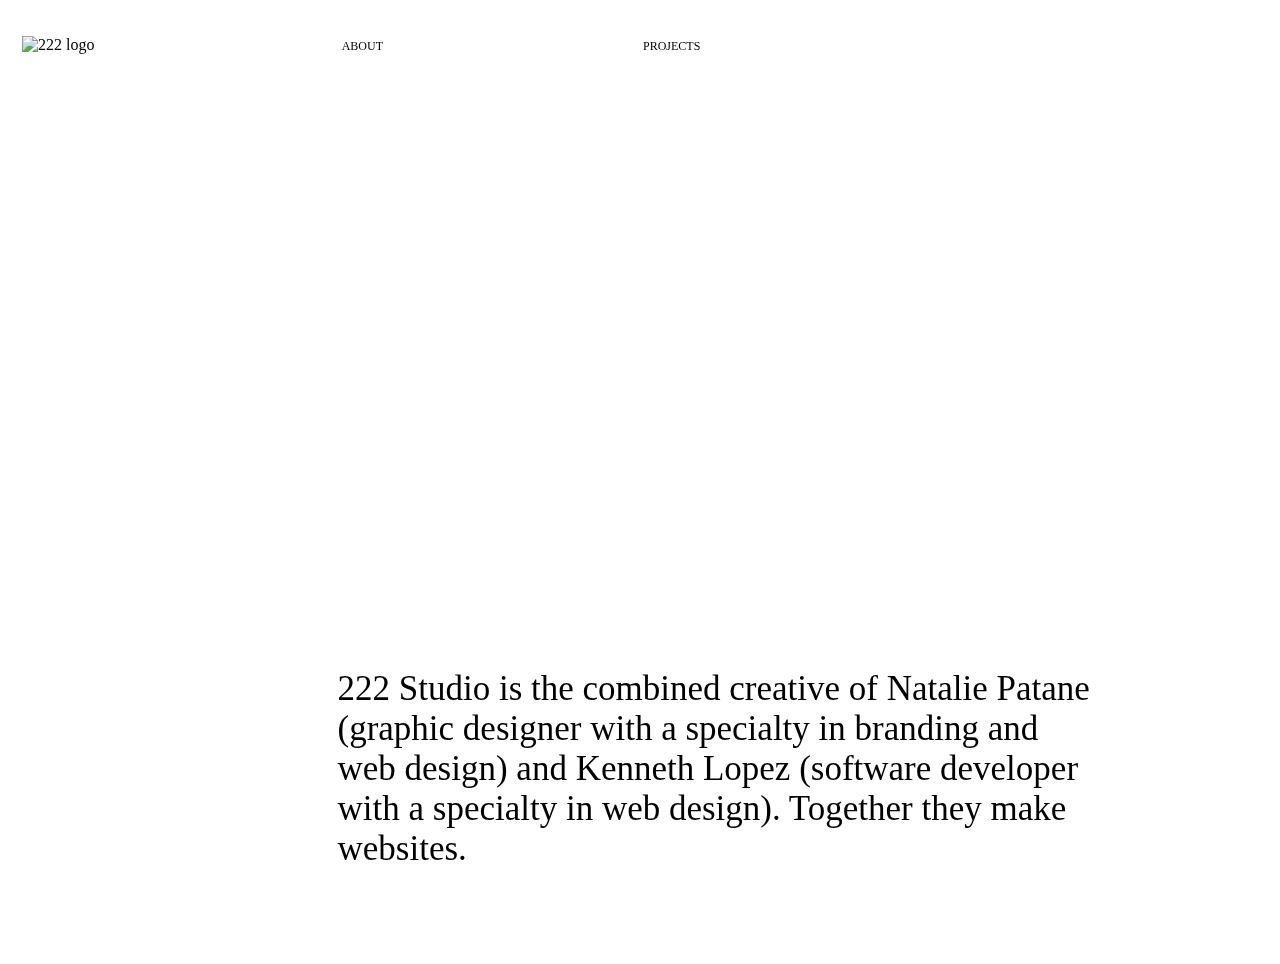
==== about.html @ cdb23f4d "about page finished" ====
<!DOCTYPE html>
<html lang="en">
<head>
    <meta charset="UTF-8">
    <meta name="viewport" content="width=device-width, initial-scale=1.0">
    <title>About</title>
    <link rel="stylesheet" href="style.css">
    <script src="script.js"></script>
    <link rel="shortcut icon" href="">
</head>
<body class="neutral">
    <div class="home-container">
        <div class="logo">
            <img class="logo-img" src="https://cdn.discordapp.com/attachments/1019070348848803922/1174159352798658602/222-logo.png?ex=6566941c&is=65541f1c&hm=afec6ffde183c2db22cef5b28bfc4d6c1e72057d71a7f53609af40f4bba50345&" alt="222 logo">
        </div>

        <header class="header-menu">
            <div class="header-item">
                <a class="header-links" href="./about" class="nav-item">ABOUT</a>
            </div>
            <div class="header-item">
                <a class="header-links" href="./projects" class="nav-item">PROJECTS</a>
            </div>
        </header>
        
        <div class="about-copy">
            <h1 class="mondwest-large">222 Studio is the combined creative of Natalie Patane (graphic designer with a specialty in branding and web design) and Kenneth Lopez (software developer with a specialty in web design). Together they make websites.</p>
        </div>
    </div>

    
</body>
</html>
---- style.css ----
@font-face {
    font-family: 'GT-Planar-Italic';
    src: url('fonts/GT-Planar-Italic-30-Light-Trial.otf') format('opentype');
    /* Add more src lines if you have multiple font formats */
}

@font-face {
    font-family: 'GT-Planar';
    src: url('fonts/GT-Planar-Light-Trial.otf') format('opentype');
    /* Add more src lines if you have multiple font formats */
}

@font-face {
    font-family: 'PPMondwest';
    src: url('fonts/PPMondwest-Regular.otf') format('opentype');
    /* Add more src lines if you have multiple font formats */
}

body{
    margin: 0px;
    overflow-y: hidden;
}

.logo-img{
    position: fixed;
    height: 91vh;
    mix-blend-mode: multiply;
}

.home-container{
    padding-top: 36px;
    padding-bottom: 36px;
    padding-left: 22px;
    display: flex;
    flex-direction: column;
}

.home-container, .header-menu{
    display: flex;
}

.header-menu{
    justify-content: center;
    padding-right: 520px;
}

.header-item{
    margin-left: 260px;
}

.header-links{
    text-decoration: none;
    color: black;
    font-family: 'GT-Planar';
    font-size: 12px;
    font-style: normal;
    font-weight: 300;
    line-height: normal;
}

.home-gif-div{
    justify-content: center;
    margin-top: 200px;
    display: flex;
    /*
    justify-content: center;
    align-items: center;
    */
}

.home-gif{
    height: 50vh;
}

/*FONTS*/
/*FONTS*/
.mondwest-large{
    font-family: 'PPMondwest';
    font-size: 35px;
    font-style: normal;
    font-weight: 400;
    line-height: normal;
}


/* about page */
.about-copy{
    display: flex;
    flex-direction: column;
    height: 81.5vh;
    align-items: center;
    justify-content: flex-end;
    padding-left: 130px;
    margin-top: 140px;
}

body > div > div.about-copy > h1{
    width: 757px !important;
    
}

body > div > div.home-body-container > div > h1{
    margin: 0px;
    padding: 0px;
}
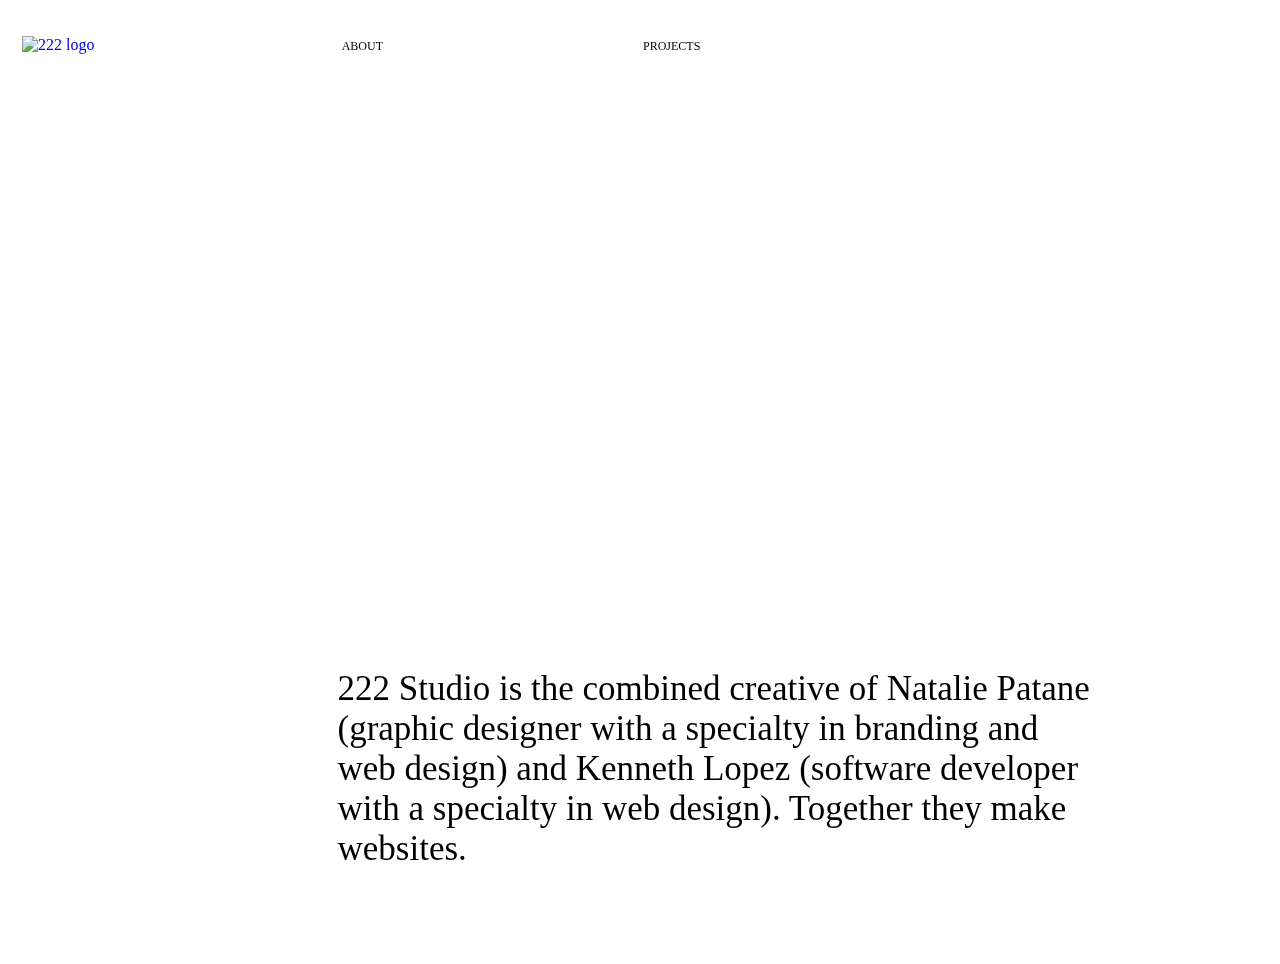
==== commit bab5d00c: "logo link fixed to just 222 image" ====
--- a/about.html
+++ b/about.html
@@ -11,7 +11,9 @@
 <body class="neutral">
     <div class="home-container">
         <div class="logo">
-            <img class="logo-img" src="https://cdn.discordapp.com/attachments/1019070348848803922/1174159352798658602/222-logo.png?ex=6566941c&is=65541f1c&hm=afec6ffde183c2db22cef5b28bfc4d6c1e72057d71a7f53609af40f4bba50345&" alt="222 logo">
+            <a href="./">
+                <img class="logo-img" src="https://cdn.discordapp.com/attachments/1019070348848803922/1174159352798658602/222-logo.png?ex=6566941c&is=65541f1c&hm=afec6ffde183c2db22cef5b28bfc4d6c1e72057d71a7f53609af40f4bba50345&" alt="222 logo">
+            </a>
         </div>
 
         <header class="header-menu">
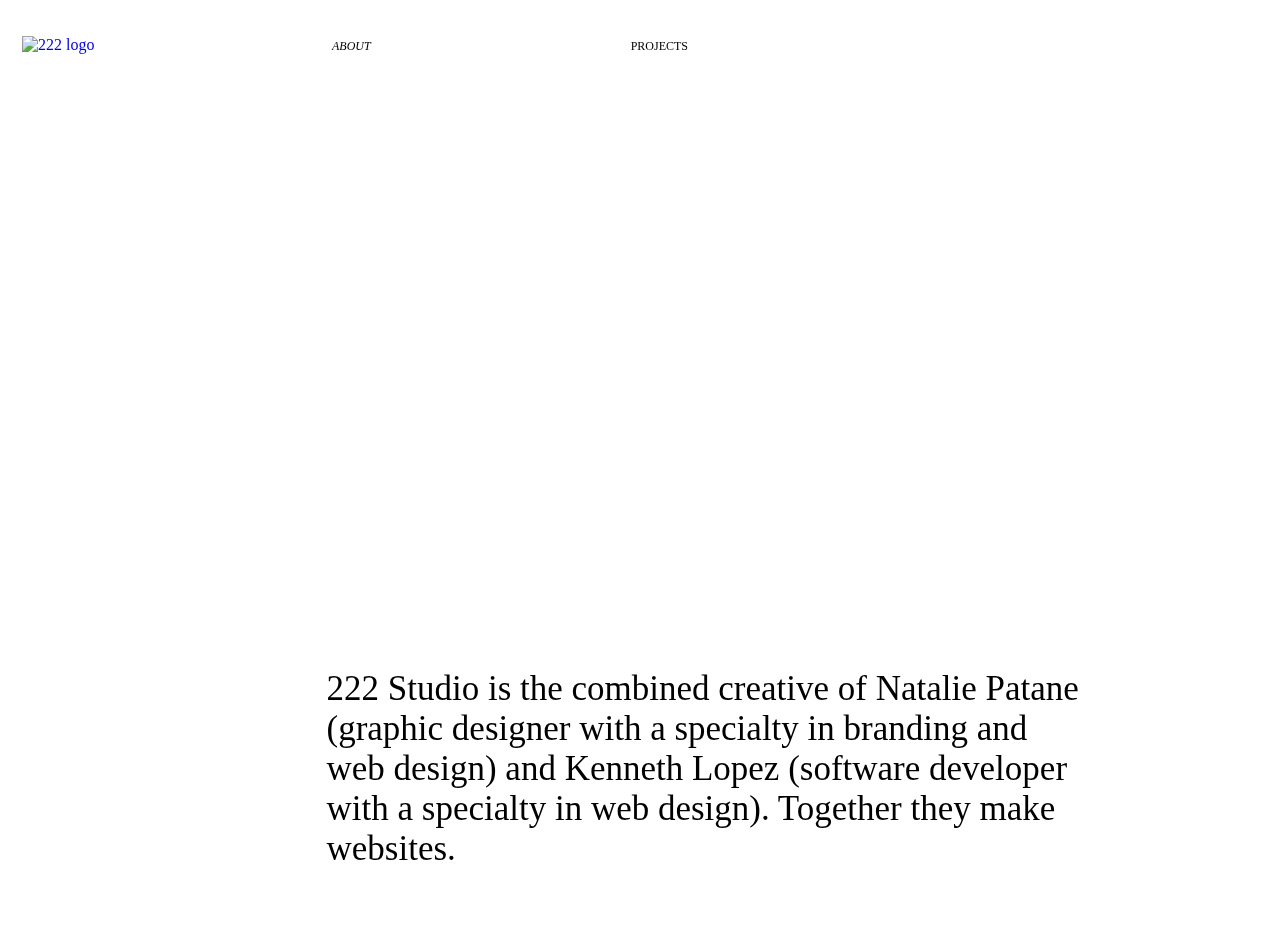
==== commit 013ed085: "moodring project page complete" ====
--- a/about.html
+++ b/about.html
@@ -5,7 +5,6 @@
     <meta name="viewport" content="width=device-width, initial-scale=1.0">
     <title>About</title>
     <link rel="stylesheet" href="style.css">
-    <script src="script.js"></script>
     <link rel="shortcut icon" href="">
 </head>
 <body class="neutral">
@@ -18,7 +17,7 @@
 
         <header class="header-menu">
             <div class="header-item">
-                <a class="header-links" href="./about" class="nav-item">ABOUT</a>
+                <a class="header-links" href="./about" class="nav-item"><i>ABOUT</i></a>
             </div>
             <div class="header-item">
                 <a class="header-links" href="./projects" class="nav-item">PROJECTS</a>
--- a/style.css
+++ b/style.css
@@ -21,6 +21,11 @@
     overflow-y: hidden;
 }
 
+.logo{
+    padding-top: 36px;
+    padding-left: 22px;
+}
+
 .logo-img{
     position: fixed;
     height: 91vh;
@@ -28,9 +33,7 @@
 }
 
 .home-container{
-    padding-top: 36px;
-    padding-bottom: 36px;
-    padding-left: 22px;
+    
     display: flex;
     flex-direction: column;
 }
@@ -82,6 +85,32 @@
     line-height: normal;
 }
 
+.project-title{
+    font-family: 'PPMondwest';
+    font-size: 60px;
+    font-style: normal;
+    font-weight: 400;
+    line-height: 0px;
+}
+
+.project-description{
+    color: #000;
+    font-family: 'GT-Planar';
+    font-size: 20px;
+    font-style: normal;
+    font-weight: 300;
+    line-height: 0;
+}
+
+.GT-Planar-sm{
+    color: #000;
+    font-family: 'GT-Planar';
+    font-size: 15px;
+    font-style: normal;
+    font-weight: 300;
+    line-height: normal;
+}
+
 
 /* about page */
 .about-copy{
@@ -103,3 +132,105 @@
     margin: 0px;
     padding: 0px;
 }
+
+/* projects */
+/* projects */
+.moodring-thumbnail{
+    width: 591px;
+    height: 368px;
+    border-radius: 10px;
+}
+
+.projects-row{
+    overflow-x: auto; /* Enable horizontal scrolling */
+    white-space: nowrap; /* Prevent line breaks */
+    display: flex;
+    flex-direction: row;
+    /*CHANGE THIS VALUE BY 570 EVERY TIME YOU ADD MORE PAGES*/
+    padding-left: 1370px;
+    align-items: center;
+    justify-content: center;
+    overflow-x: scroll;
+    height: 92.5vh;
+}
+
+.projects-container{
+    display: flex;
+    flex-direction: column;
+    
+    margin-right: 68px;
+    margin-top: 100px;
+}
+
+.project-div{
+    width: 591px;
+    height: 368px;
+    border-radius: 10px;
+    border: 1px solid #000;
+    background: url(<path-to-image>), lightgray 50% / cover no-repeat;
+}
+
+/* Hide scrollbar for all browsers except Firefox */
+::-webkit-scrollbar {
+    display: none;
+  }
+  /* Hide scrollbar for Firefox */
+
+  /* PROJECT SHOWCASE PAGE */
+  /* PROJECT SHOWCASE PAGE */
+.project-copy{
+    margin-top: 40px;
+    justify-content: center;
+    padding-left: 225px;
+    display: flex;
+
+}
+
+.project-link{
+    margin-top: -14px;
+}
+
+.project-name-link{
+    display: flex;
+    flex-direction: column;
+    padding-right: 45px;
+}
+
+.project-info{
+    width: 560px;
+}
+
+.project-showcase-row{
+    padding-left: 405px;
+    display: flex;
+    overflow-x: auto; /* Enable horizontal scrolling */
+    white-space: nowrap; /* Prevent line breaks */
+    overflow: hidden;
+}
+
+.project-showcase-div{
+    justify-content: center;
+    align-items: center;
+    width: 878px;
+    height: 532px;
+    border: 1px solid #000;
+}
+
+body > div > div.project-showcase-row > div:nth-child(2) > div{
+    width: 570.524px !important;
+    height: 532px !important;
+    border: 1px solid #000;
+}
+
+.project-showcase-div video {
+    width: 100%;
+    height: 100%;
+    object-fit: cover; /* This ensures the video fills the div while maintaining its aspect ratio */
+}
+
+.drinks-img, .about-page-img, .menu-img, .moodring-img{
+    margin-right: 60px;
+    margin-top: 99px;
+    border-radius: 10px;
+    height: 532px;
+}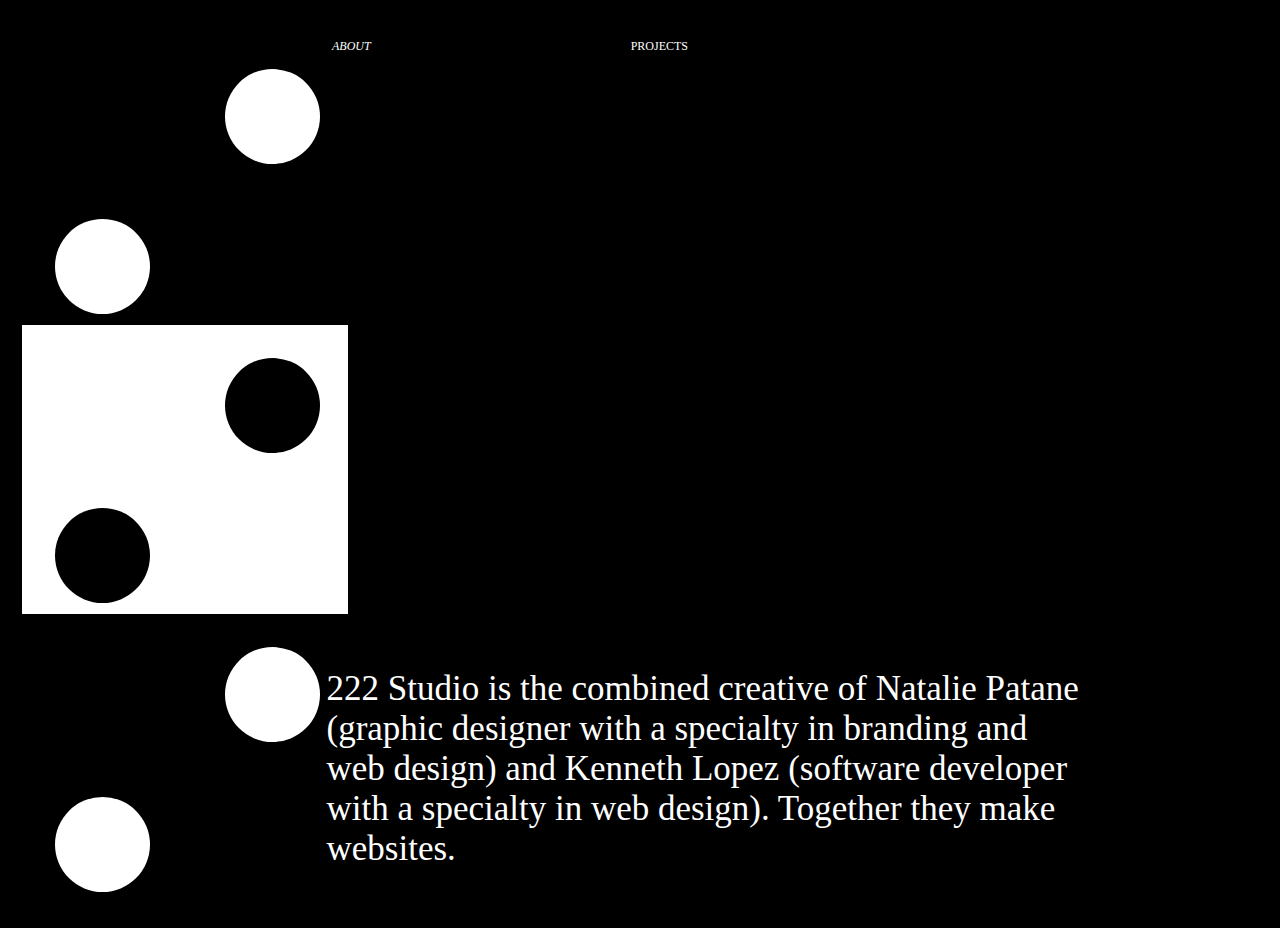
==== commit 9de781a7: "inverted color and dice added to about page" ====
--- a/about.html
+++ b/about.html
@@ -7,11 +7,36 @@
     <link rel="stylesheet" href="style.css">
     <link rel="shortcut icon" href="">
 </head>
-<body class="neutral">
+<body class="black">
     <div class="home-container">
         <div class="logo">
             <a href="./">
-                <img class="logo-img" src="https://cdn.discordapp.com/attachments/1019070348848803922/1174159352798658602/222-logo.png?ex=6566941c&is=65541f1c&hm=afec6ffde183c2db22cef5b28bfc4d6c1e72057d71a7f53609af40f4bba50345&" alt="222 logo">
+                <div class="dice-logo">
+                    <div class="die">
+                        <svg class="right-dot" xmlns="http://www.w3.org/2000/svg" width="75" height="75" viewBox="0 0 75 75" fill="none">
+                            <circle cx="37.5" cy="37.5" r="37.5" fill="white"/>
+                        </svg>
+                        <svg class="left-dot" xmlns="http://www.w3.org/2000/svg" width="75" height="75" viewBox="0 0 75 75" fill="none">
+                            <circle cx="37.5" cy="37.5" r="37.5" fill="white"/>
+                        </svg>
+                    </div>
+                    <div class="die" style="background-color: white;">
+                        <svg class="right-dot" xmlns="http://www.w3.org/2000/svg" width="75" height="75" viewBox="0 0 75 75" fill="none">
+                            <circle cx="37.5" cy="37.5" r="37.5" fill="black"/>
+                        </svg>
+                        <svg class="left-dot" xmlns="http://www.w3.org/2000/svg" width="75" height="75" viewBox="0 0 75 75" fill="none">
+                            <circle cx="37.5" cy="37.5" r="37.5" fill="black"/>
+                        </svg>
+                    </div>
+                    <div class="die">
+                        <svg class="right-dot" xmlns="http://www.w3.org/2000/svg" width="75" height="75" viewBox="0 0 75 75" fill="none">
+                            <circle cx="37.5" cy="37.5" r="37.5" fill="white"/>
+                        </svg>
+                        <svg class="left-dot" xmlns="http://www.w3.org/2000/svg" width="75" height="75" viewBox="0 0 75 75" fill="none">
+                            <circle cx="37.5" cy="37.5" r="37.5" fill="white"/>
+                        </svg>
+                    </div>
+                </div>
             </a>
         </div>
 
@@ -27,10 +52,33 @@
         <div class="about-copy">
             <h1 class="mondwest-large">222 Studio is the combined creative of Natalie Patane (graphic designer with a specialty in branding and web design) and Kenneth Lopez (software developer with a specialty in web design). Together they make websites.</p>
         </div>
-    </div>
+    </div> 
+</body>
+<script>
+   const body = document.body;
+    const links = document.querySelectorAll(".header-links.invert-on-about");
+    const logoImg = document.querySelector(".logo-img.invert-on-about");
 
-    
-</body>
+if (body.classList.contains("about")) {
+  // Invert background and text colors
+  body.style.backgroundColor = "white";
+  body.style.color = "black";
+
+  // Invert header links
+  for (const link of links) {
+    link.style.color = "white";
+  }
+
+  // Invert logo image
+  if (logoImg) {
+    logoImg.style.filter = "invert(1)";
+  }
+}
+
+// Call the function on page load
+window.onload = invertColors;
+
+</script>
 </html>
 
 
--- a/style.css
+++ b/style.css
@@ -73,6 +73,10 @@
 
 .home-gif{
     height: 50vh;
+}
+
+a{
+    color: #000;
 }
 
 /*FONTS*/
@@ -113,6 +117,44 @@
 
 
 /* about page */
+.black{
+    background-color: #000;
+}
+
+.black .header-links, .black .mondwest-large {
+    color: white; 
+}
+
+.dice-logo{
+    position: fixed;
+    display:flex ;
+    flex-direction: column;
+}
+
+.die{
+    height: 27vh;
+    width: 280px;
+    display: flex;
+    flex-direction: column;
+    padding: 23px;
+}
+
+.left-dot, .right-dot{
+    position: absolute;
+    width: 95px;
+    height: 95px;
+}
+
+.right-dot{
+    padding-top: 10px;
+    padding-left: 180px
+}
+
+.left-dot{
+    padding-top: 160px;
+    padding-left: 10px;
+}
+
 .about-copy{
     display: flex;
     flex-direction: column;
@@ -216,7 +258,7 @@
     border: 1px solid #000;
 }
 
-body > div > div.project-showcase-row > div:nth-child(2) > div{
+body > div > div.project-showcase-row > div:nth-child(3) > div{
     width: 570.524px !important;
     height: 532px !important;
     border: 1px solid #000;
@@ -229,8 +271,29 @@
 }
 
 .drinks-img, .about-page-img, .menu-img, .moodring-img{
+    border: 1px solid #000;
     margin-right: 60px;
     margin-top: 99px;
     border-radius: 10px;
     height: 532px;
+}
+
+.vertical-imgs{
+    display: flex;
+    flex-direction: column;
+    margin-top: 99px;
+    margin-right: 60px;
+}
+
+.cherries-img{
+    height: 245px;
+    margin-bottom: 43px;
+    border-radius: 10px;
+    border: 1px solid #000;
+}
+
+.fairy-img{
+    height: 245px;
+    border-radius: 10px;
+    border: 1px solid #000;
 }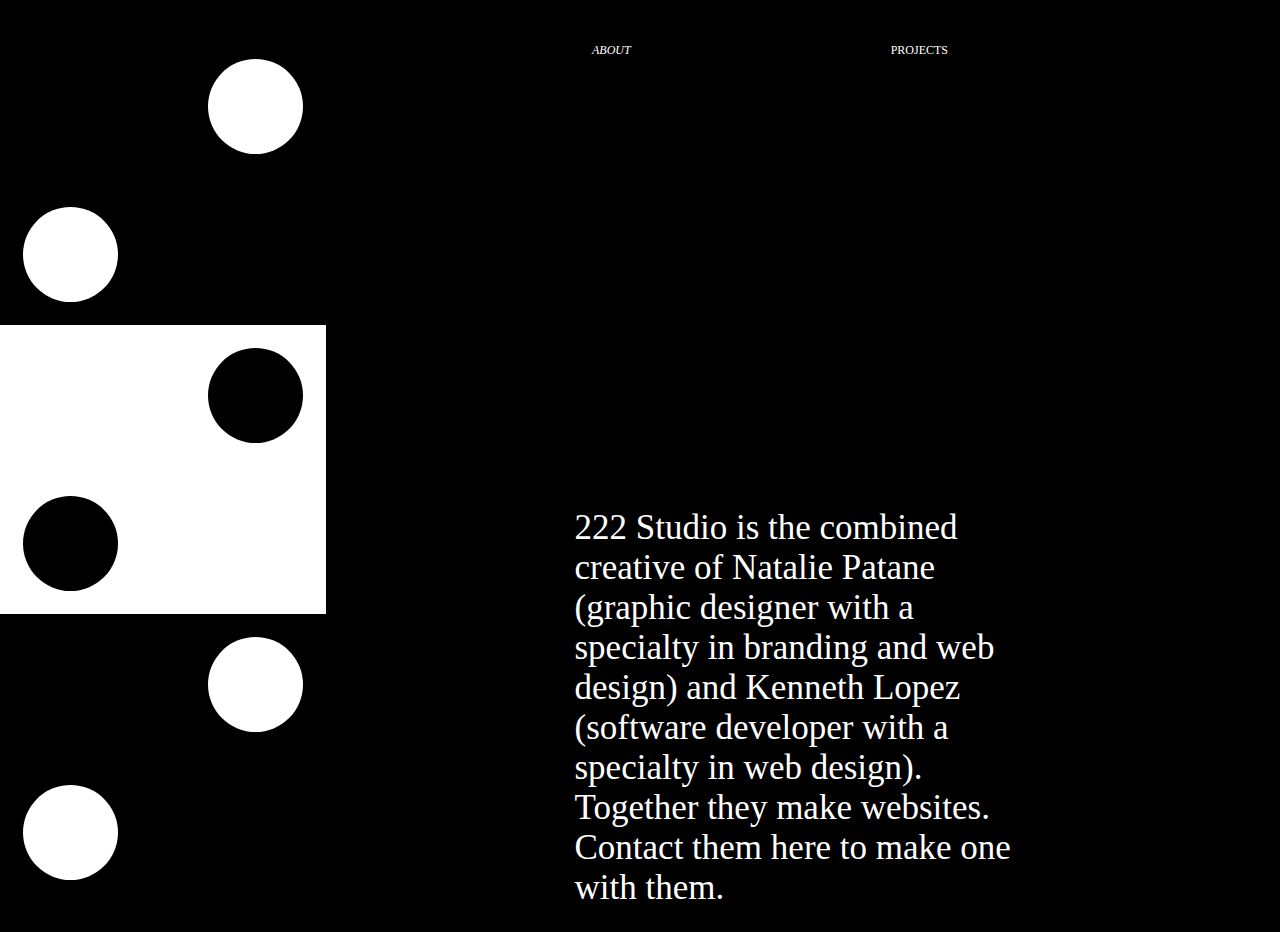
==== commit bce05ce3: "about page responsive and dice favicon added" ====
--- a/about.html
+++ b/about.html
@@ -5,7 +5,7 @@
     <meta name="viewport" content="width=device-width, initial-scale=1.0">
     <title>About</title>
     <link rel="stylesheet" href="style.css">
-    <link rel="shortcut icon" href="">
+    <link rel="shortcut icon" href="https://cdn.discordapp.com/attachments/1019070348848803922/1181803178572910692/White-Six-Sided-Dice.png?ex=658262fa&is=656fedfa&hm=e0b2af88f3ed70d767b3c16d831b6f37fe6ce7daafc9bbd0053e4696c842c2ae&">
 </head>
 <body class="black">
     <div class="home-container">
@@ -13,28 +13,40 @@
             <a href="./">
                 <div class="dice-logo">
                     <div class="die">
-                        <svg class="right-dot" xmlns="http://www.w3.org/2000/svg" width="75" height="75" viewBox="0 0 75 75" fill="none">
-                            <circle cx="37.5" cy="37.5" r="37.5" fill="white"/>
-                        </svg>
-                        <svg class="left-dot" xmlns="http://www.w3.org/2000/svg" width="75" height="75" viewBox="0 0 75 75" fill="none">
-                            <circle cx="37.5" cy="37.5" r="37.5" fill="white"/>
-                        </svg>
+                        <div class="right-div">
+                            <svg class="right-dot" xmlns="http://www.w3.org/2000/svg" width="75" height="75" viewBox="0 0 75 75" fill="none">
+                                <circle cx="37.5" cy="37.5" r="37.5" fill="white"/>
+                            </svg>
+                        </div>
+                        <div class="left-div">
+                            <svg class="left-dot" xmlns="http://www.w3.org/2000/svg" width="75" height="75" viewBox="0 0 75 75" fill="none">
+                                <circle cx="37.5" cy="37.5" r="37.5" fill="white"/>
+                            </svg>
+                        </div>
                     </div>
-                    <div class="die" style="background-color: white;">
-                        <svg class="right-dot" xmlns="http://www.w3.org/2000/svg" width="75" height="75" viewBox="0 0 75 75" fill="none">
-                            <circle cx="37.5" cy="37.5" r="37.5" fill="black"/>
-                        </svg>
-                        <svg class="left-dot" xmlns="http://www.w3.org/2000/svg" width="75" height="75" viewBox="0 0 75 75" fill="none">
-                            <circle cx="37.5" cy="37.5" r="37.5" fill="black"/>
-                        </svg>
+                    <div class="die" style="background-color: white">
+                        <div class="right-div">
+                            <svg class="right-dot" xmlns="http://www.w3.org/2000/svg" width="75" height="75" viewBox="0 0 75 75" fill="none">
+                                <circle cx="37.5" cy="37.5" r="37.5" fill="black"/>
+                            </svg>
+                        </div>
+                        <div class="left-div">
+                            <svg class="left-dot" xmlns="http://www.w3.org/2000/svg" width="75" height="75" viewBox="0 0 75 75" fill="none">
+                                <circle cx="37.5" cy="37.5" r="37.5" fill="black"/>
+                            </svg>
+                        </div>
                     </div>
                     <div class="die">
-                        <svg class="right-dot" xmlns="http://www.w3.org/2000/svg" width="75" height="75" viewBox="0 0 75 75" fill="none">
-                            <circle cx="37.5" cy="37.5" r="37.5" fill="white"/>
-                        </svg>
-                        <svg class="left-dot" xmlns="http://www.w3.org/2000/svg" width="75" height="75" viewBox="0 0 75 75" fill="none">
-                            <circle cx="37.5" cy="37.5" r="37.5" fill="white"/>
-                        </svg>
+                        <div class="right-div">
+                            <svg class="right-dot" xmlns="http://www.w3.org/2000/svg" width="75" height="75" viewBox="0 0 75 75" fill="none">
+                                <circle cx="37.5" cy="37.5" r="37.5" fill="white"/>
+                            </svg>
+                        </div>
+                        <div class="left-div">
+                            <svg class="left-dot" xmlns="http://www.w3.org/2000/svg" width="75" height="75" viewBox="0 0 75 75" fill="none">
+                                <circle cx="37.5" cy="37.5" r="37.5" fill="white"/>
+                            </svg>
+                        </div>
                     </div>
                 </div>
             </a>
@@ -50,7 +62,7 @@
         </header>
         
         <div class="about-copy">
-            <h1 class="mondwest-large">222 Studio is the combined creative of Natalie Patane (graphic designer with a specialty in branding and web design) and Kenneth Lopez (software developer with a specialty in web design). Together they make websites.</p>
+            <h1 class="mondwest-large">222 Studio is the combined creative of Natalie Patane (graphic designer with a specialty in branding and web design) and Kenneth Lopez (software developer with a specialty in web design). Together they make websites. Contact them here to make one with them. </h1>
         </div>
     </div> 
 </body>
--- a/style.css
+++ b/style.css
@@ -1,18 +1,18 @@
 @font-face {
     font-family: 'GT-Planar-Italic';
-    src: url('fonts/GT-Planar-Italic-30-Light-Trial.otf') format('opentype');
+    src: url('assets/fonts/GT-Planar-Italic-30-Light-Trial.otf') format('opentype');
     /* Add more src lines if you have multiple font formats */
 }
 
 @font-face {
     font-family: 'GT-Planar';
-    src: url('fonts/GT-Planar-Light-Trial.otf') format('opentype');
+    src: url('assets/fonts/GT-Planar-Light-Trial.otf') format('opentype');
     /* Add more src lines if you have multiple font formats */
 }
 
 @font-face {
     font-family: 'PPMondwest';
-    src: url('fonts/PPMondwest-Regular.otf') format('opentype');
+    src: url('assets/fonts/PPMondwest-Regular.otf') format('opentype');
     /* Add more src lines if you have multiple font formats */
 }
 
@@ -126,6 +126,7 @@
 }
 
 .dice-logo{
+    margin-left: -22px;
     position: fixed;
     display:flex ;
     flex-direction: column;
@@ -137,6 +138,19 @@
     display: flex;
     flex-direction: column;
     padding: 23px;
+}
+
+.right-div{
+    position: relative;
+    justify-content: right;
+    display: flex;
+}
+
+.left-div{
+    height: inherit;
+    display: flex;
+    flex-direction: column;
+    justify-content: end;
 }
 
 .left-dot, .right-dot{
@@ -145,15 +159,13 @@
     height: 95px;
 }
 
-.right-dot{
-    padding-top: 10px;
-    padding-left: 180px
-}
-
-.left-dot{
-    padding-top: 160px;
-    padding-left: 10px;
-}
+.right-dot {
+   
+  }
+  
+  .left-dot {
+    
+  }
 
 .about-copy{
     display: flex;
@@ -167,7 +179,6 @@
 
 body > div > div.about-copy > h1{
     width: 757px !important;
-    
 }
 
 body > div > div.home-body-container > div > h1{
@@ -296,4 +307,90 @@
     height: 245px;
     border-radius: 10px;
     border: 1px solid #000;
-}+}
+
+/* Tablet mode homepage */
+@media screen and (max-width:1300px){
+    .header-menu {
+        width: 100vw;
+        padding-right: 0px;
+        padding-top: 40px;
+    }
+    .logo{
+        position: absolute;
+    }
+}
+
+@media screen and (max-width:600px){
+    .header-menu {
+        width: 90vw;
+        justify-content: space-between;
+        padding-left: 23px;
+        padding-right: 30px;
+    }
+    .header-item{
+        margin-left: 0px !important;
+    }
+    .home-container{
+        overflow-x:hidden !important; 
+    }
+    .home-gif-div {
+        justify-content: center;
+        margin-top: 200px;
+        display: flex;
+        width: 350px;
+        height: 350px;
+        padding-left: 15vw;
+    }
+
+    .logo-img {
+        margin-top: 80px;
+        position: absolute;
+        height: 70vh;
+        mix-blend-mode: multiply;
+    }
+}
+
+/* Tablet mode about page*/
+@media screen and (max-width:1300px){
+    body > div > div.about-copy > h1{
+        width: 471px !important;
+    }
+    .about-copy{
+        padding-left: 340px;
+    }
+}
+
+@media screen and (max-width:800px){
+    body > div > div.about-copy > h1{
+        width: 180px !important;
+    }
+    .mondwest-large{
+        font-size: 20px;
+    }
+
+    .dice-logo{
+        margin-top: 55px;
+        position: absolute;
+        display:flex ;
+        flex-direction: column;
+    }
+    .die{
+        height: 25vh;
+        width: 168px;
+        display: flex;
+        flex-direction: column;
+        padding: 23px;
+    }
+    
+    .left-dot, .right-dot{
+        position: absolute;
+        width: 58.649px;
+        height: 58.649px;
+    }
+    .about-copy{
+        padding-left: 190px;
+        margin-top: 60px;
+    }
+}
+
